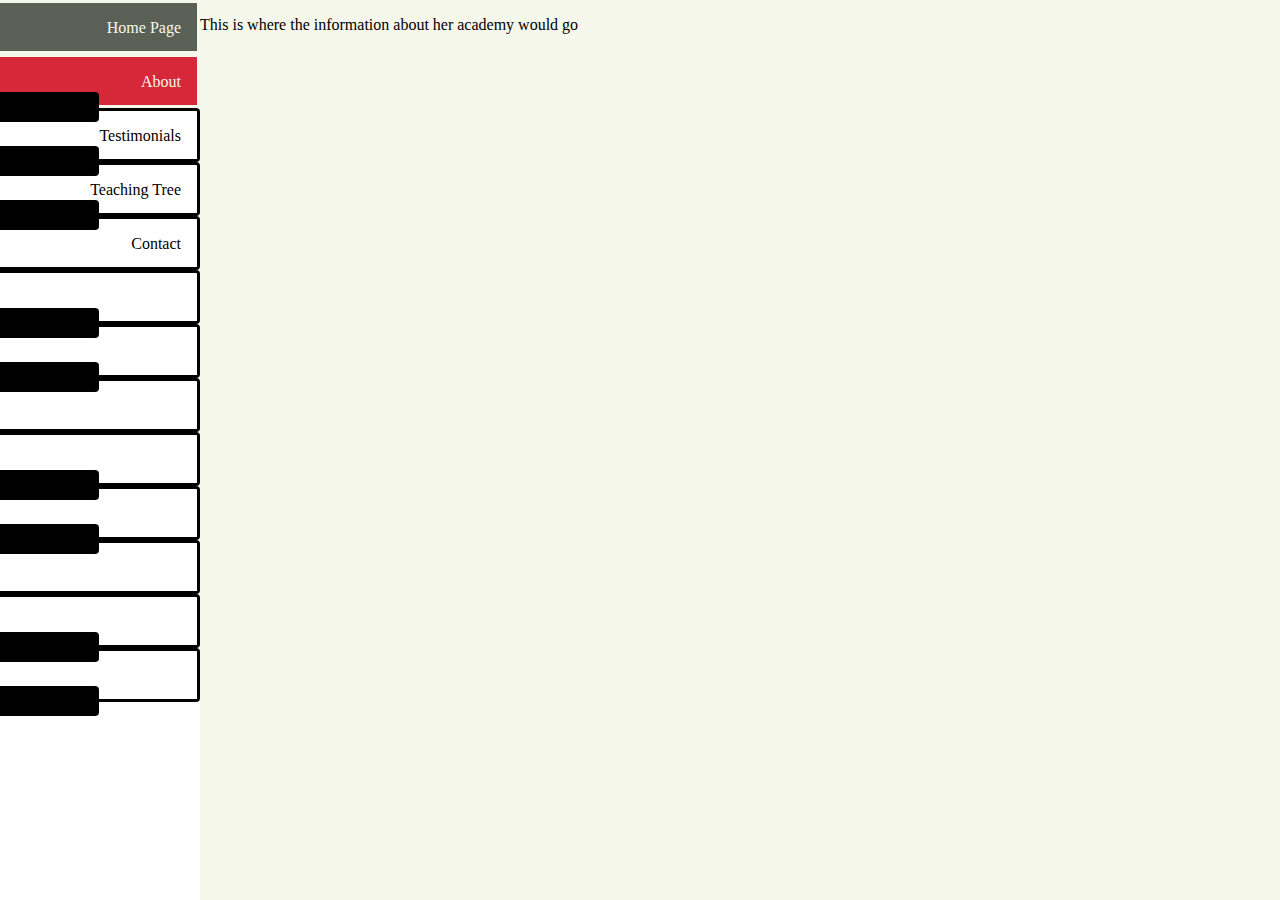
==== about.html @ 645f6161 "Fixed issue with the body not appearing on the about page" ====
<!DOCTYPE html>
<html lang="en">
<head>
    <meta charset="UTF-8">
    <meta name="viewport" content="width=device-width, initial-scale=1.0">
    <link rel="stylesheet" href="styles.css" >
    <title>Amy's Piano Academy - Home Page</title>
</head>
<body style="margin: 0px;">
    <div class="sidebar">
      <a href="index.html">Home Page</a>
      <a class="black-key-button"></a>
      <a class="active" href="about.html">About</a>
      <a class="black-key-button"></a>
      <a href="testimonials.html">Testimonials</a>
      <a class="black-key-button"></a>
      <a href="teachingTree.html">Teaching Tree</a>
      <a href="contact.html">Contact</a>
      <a class="black-key-button"></a>
      <a></a>
      <a class="black-key-button"></a>
      <a></a>
      <a></a>
      <a class="black-key-button"></a>
      <a></a>
      <a class="black-key-button"></a>
      <a></a>
      <a></a>
      <a class="black-key-button"></a>
      <a ></a>
      <a class="black-key-button"></a><a href=""></a>
    </div>

    <div class="header"> 
      <div class="header-image-container">
        <img src="images/Amy's Piano Academy Logo.png" style="max-height: 100%; max-width: 10%; display: block; margin: auto;" alt="logo">
      </div> 
    </div>
      
    <div class="content" style="height: 100vh;">
      <p>This is where the information about her academy would go</p>
    </div>
</body>
</html>
---- styles.css ----
:root{
    --color-ivory: #f6f7eb;
    --color-ebony: #5b6057;
}

@font-face {
  font-family: 'MyriadProCondensed';
  src: url(fonts/MyriadProCondensed.ttf);
}

.body{
    margin: 0px;
    display: flex;
    font-family: 'MyriadProCondensed';
}



.sidebar {
    margin: 0;
    padding: 0;
    width: 200px;
    background-color: white;
    position: fixed;
    height: 100%;
    overflow: hidden;
  }

  .sidebar a {
    display: block;
    color: black;
    padding: 16px;
    text-decoration: none;
    border-style: solid;
    border-left: hidden;
    height: 16px;
    text-align: end;
    border-radius: 4px;
    border-top-left-radius: 0px;
    border-bottom-left-radius: 0px;
  }

  .black-key-button{
    background-color: black;
    padding: 8px !important;
    width: 80px;
    max-height: 8px;
    position: absolute;
    margin-top: 38px;
  }
   
  .sidebar a.active {
    background-color: #D62839;
    color: var(--color-ivory);
  }
  
  .sidebar a:hover:not(.active) {
    background-color: var(--color-ebony);
    color: var(--color-ivory);
    
  }

.header{
    padding: 4px;
    background-color: var(--color-ebony);
    max-height: 100px;
    position: fixed;
}

.header-image-container{
    height: inherit;
    width: inherit;
}

  
  div.content {
    margin-left: 200px;
    display: flex;
    background-color: var(--color-ivory);
    flex-direction: column;
  }

  @media (max-width: 768px) {
    .sidebar {
        display: none;
    }

    .body{
        flex-direction: column;
    }

    div.content{
        margin-left: 0px;
    }
}

@media (min-width: 768px){
    .header{
        display: none;
    }
}
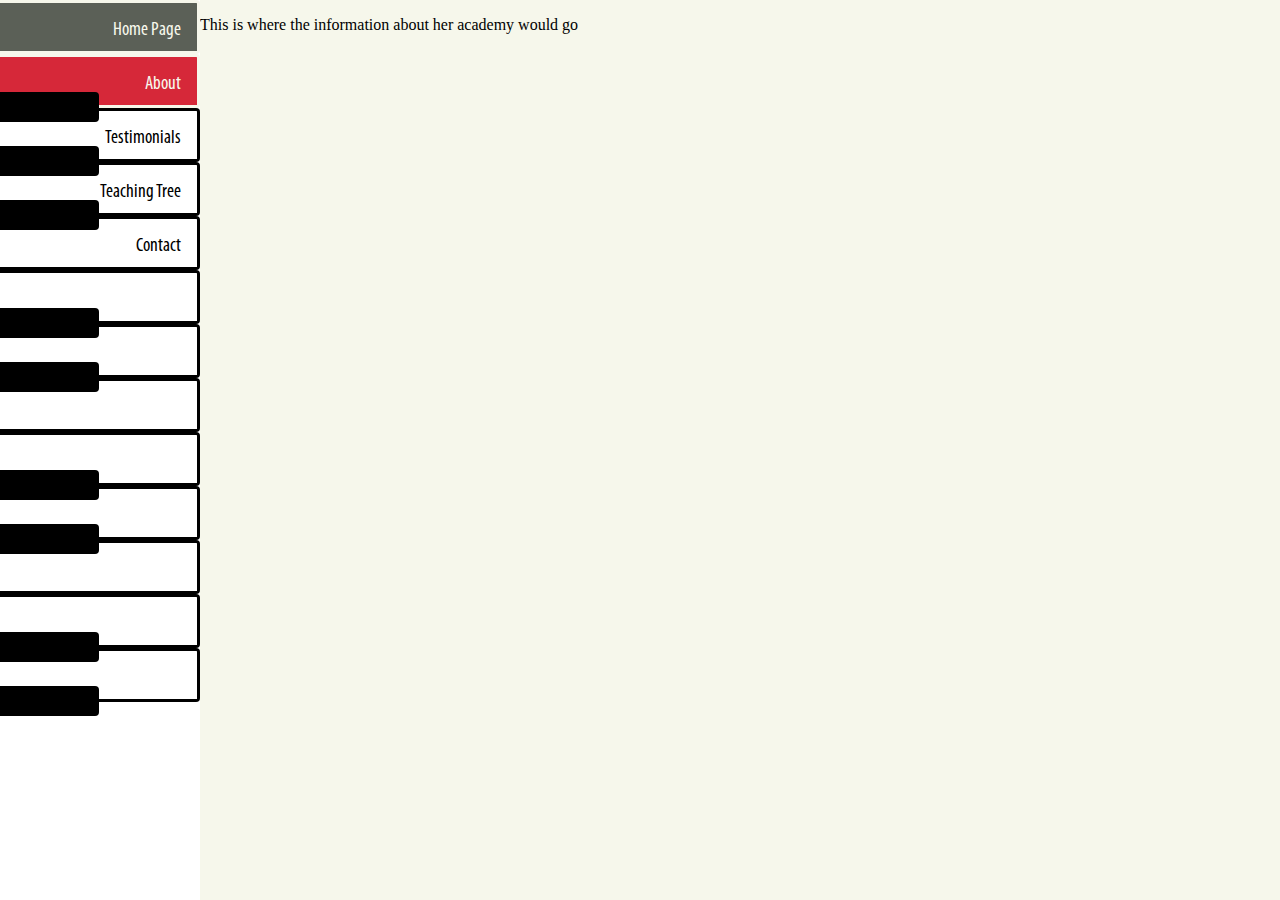
==== commit e2f87fe8: "Added basic fade in effects for the motto as well as updated the fonts being used" ====
--- a/about.html
+++ b/about.html
@@ -33,7 +33,7 @@
 
     <div class="header"> 
       <div class="header-image-container">
-        <img src="images/Amy's Piano Academy Logo.png" style="max-height: 100%; max-width: 10%; display: block; margin: auto;" alt="logo">
+        <img src="images/Amy's Piano Academy Logo.png" style="max-height: 100%; max-width: 10%; display: block; margin: auto; margin-bottom: 0%" alt="logo">
       </div> 
     </div>
       
--- a/styles.css
+++ b/styles.css
@@ -6,6 +6,16 @@
 @font-face {
   font-family: 'MyriadProCondensed';
   src: url(fonts/MyriadProCondensed.ttf);
+}
+
+@font-face {
+  font-family: 'AguafinaScript';
+  src: url(fonts/AGUAFINASCRIPT-REGULAR.TTF);
+}
+
+@font-face {
+  font-family: 'Antro Vectra';
+  src: url(fonts/Antro_Vectra.otf);
 }
 
 .body{
@@ -24,6 +34,8 @@
     position: fixed;
     height: 100%;
     overflow: hidden;
+    font-family: 'MyriadProCondensed';
+    font-size: larger;
   }
 
   .sidebar a {
@@ -98,4 +110,38 @@
     .header{
         display: none;
     }
+}
+
+.fade-in-text {
+  font-size: 350%;
+  animation: fadeIn 5s;
+  -webkit-animation: fadeIn 5s;
+  -moz-animation: fadeIn 5s;
+  -o-animation: fadeIn 5s;
+  -ms-animation: fadeIn 5s;
+}
+
+@keyframes fadeIn {
+  0% { opacity: 0; }
+  100% { opacity: 1; }
+}
+
+@-moz-keyframes fadeIn {
+  0% { opacity: 0; }
+  100% { opacity: 1; }
+}
+
+@-webkit-keyframes fadeIn {
+  0% { opacity: 0; }
+  100% { opacity: 1; }
+}
+
+@-o-keyframes fadeIn {
+  0% { opacity: 0; }
+  100% { opacity: 1; }
+}
+
+@-ms-keyframes fadeIn {
+  0% { opacity: 0; }
+  100% { opacity: 1; }
 }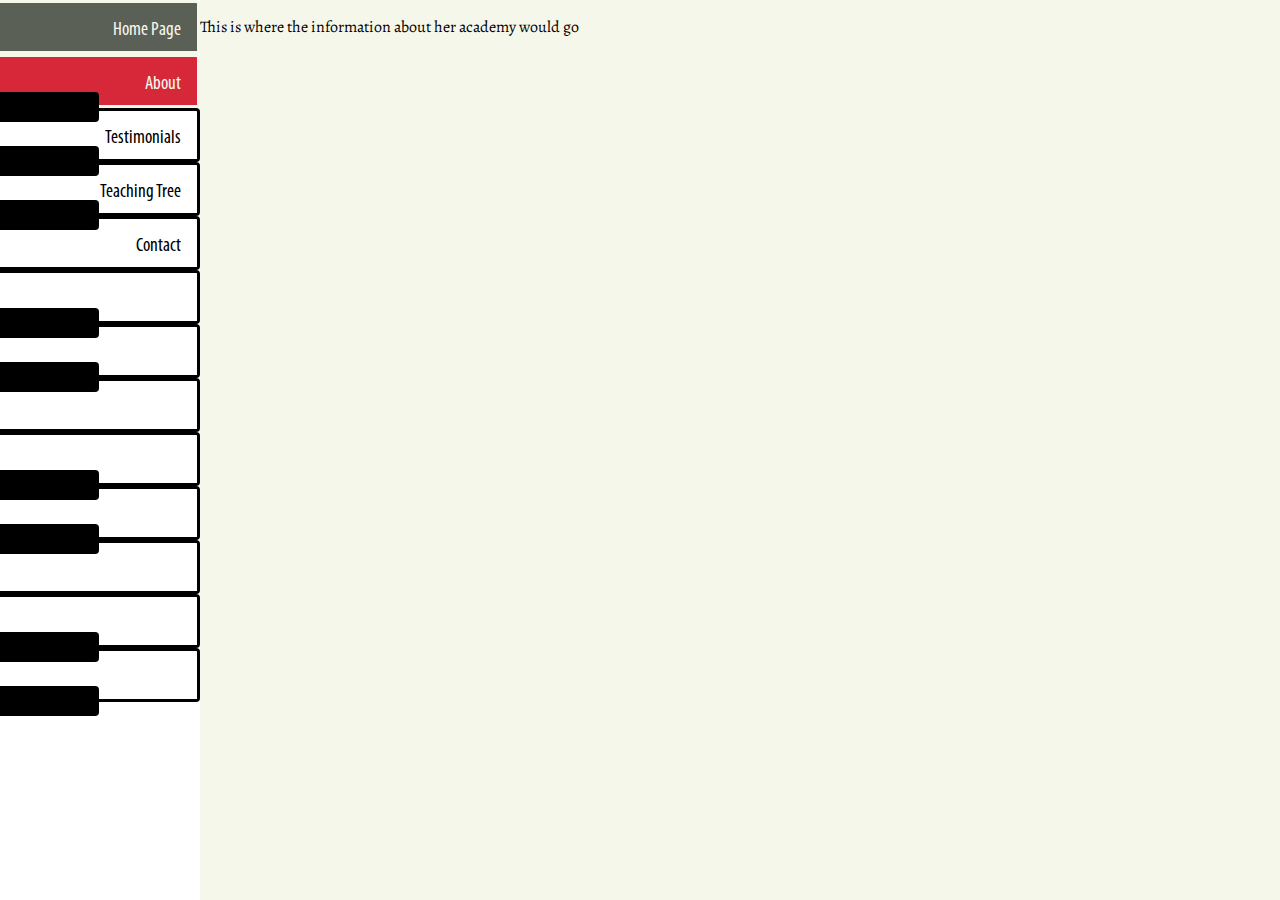
==== commit 8c2ac9e2: "Trying out some additional fonts for the text, Will probably go back to roboto for the simplicity" ====
--- a/about.html
+++ b/about.html
@@ -4,6 +4,9 @@
     <meta charset="UTF-8">
     <meta name="viewport" content="width=device-width, initial-scale=1.0">
     <link rel="stylesheet" href="styles.css" >
+    <link rel="preconnect" href="https://fonts.googleapis.com">
+    <link rel="preconnect" href="https://fonts.gstatic.com" crossorigin>
+    <link href="https://fonts.googleapis.com/css2?family=Alegreya:ital,wght@0,400..900;1,400..900&display=swap" rel="stylesheet">
     <title>Amy's Piano Academy - Home Page</title>
 </head>
 <body style="margin: 0px;">
--- a/styles.css
+++ b/styles.css
@@ -21,10 +21,12 @@
 .body{
     margin: 0px;
     display: flex;
-    font-family: 'MyriadProCondensed';
 }
 
-
+@font-face {
+  font-family: 'Antro Vectra Bolder';
+  src: url(fonts/Antro_Vectra.otf);
+}
 
 .sidebar {
     margin: 0;
@@ -90,6 +92,7 @@
     display: flex;
     background-color: var(--color-ivory);
     flex-direction: column;
+    font-family: 'Alegreya';
   }
 
   @media (max-width: 768px) {
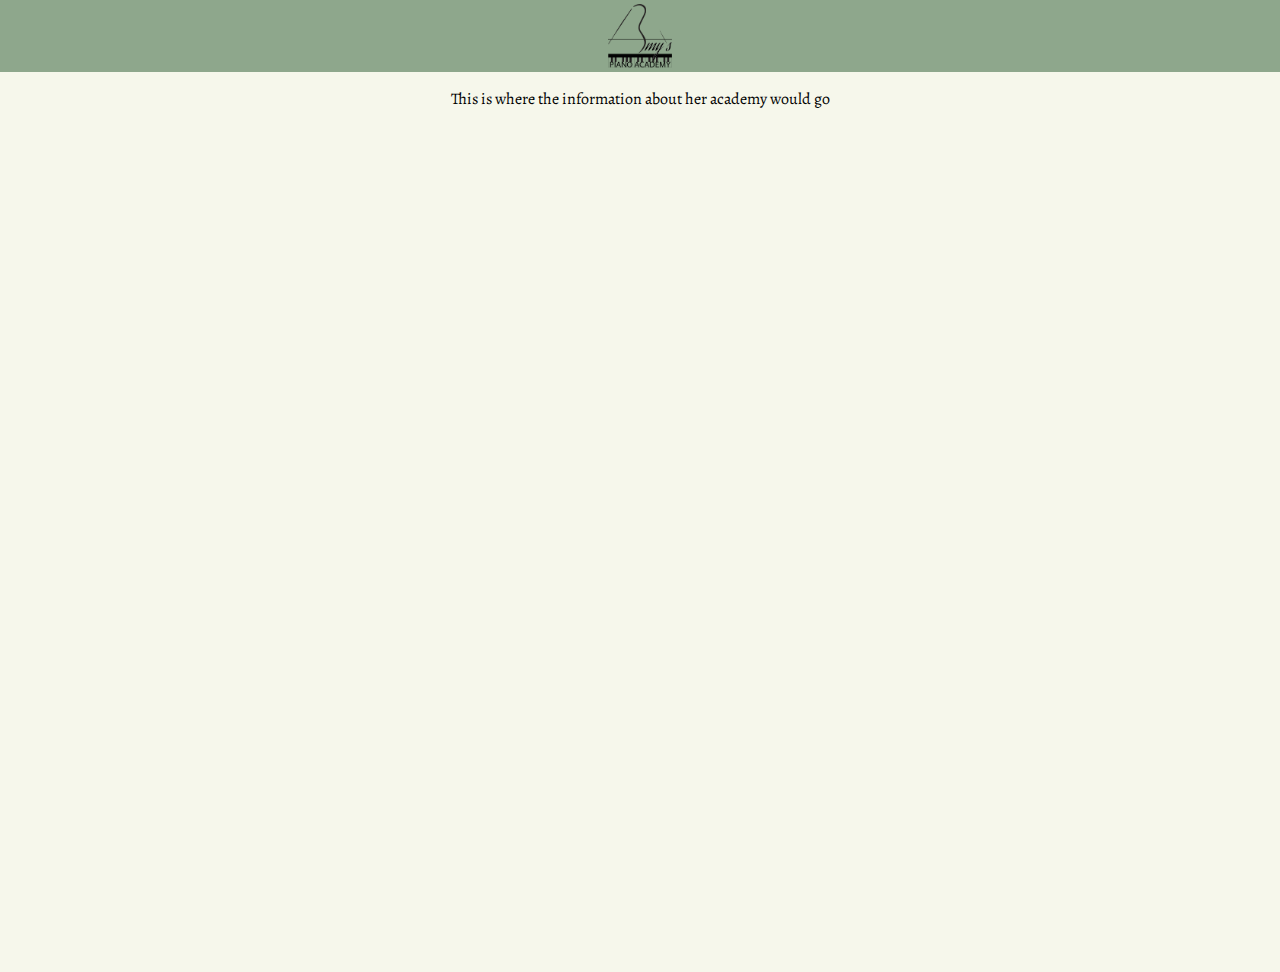
==== commit b47622c3: "Added in initial photos, created hamburger button, and added ability to toggle sidebar" ====
--- a/about.html
+++ b/about.html
@@ -8,32 +8,19 @@
     <link rel="preconnect" href="https://fonts.gstatic.com" crossorigin>
     <link href="https://fonts.googleapis.com/css2?family=Alegreya:ital,wght@0,400..900;1,400..900&display=swap" rel="stylesheet">
     <title>Amy's Piano Academy - Home Page</title>
+
+    <script>
+      function openNav() {
+        document.getElementById("sidebar").style.width = "250px";
+      }
+      
+      /* Set the width of the sidebar to 0 and the left margin of the page content to 0 */
+      function closeNav() {
+        document.getElementById("sidebar").style.width = "0";
+      } 
+    </script>
 </head>
 <body style="margin: 0px;">
-    <div class="sidebar">
-      <a href="index.html">Home Page</a>
-      <a class="black-key-button"></a>
-      <a class="active" href="about.html">About</a>
-      <a class="black-key-button"></a>
-      <a href="testimonials.html">Testimonials</a>
-      <a class="black-key-button"></a>
-      <a href="teachingTree.html">Teaching Tree</a>
-      <a href="contact.html">Contact</a>
-      <a class="black-key-button"></a>
-      <a></a>
-      <a class="black-key-button"></a>
-      <a></a>
-      <a></a>
-      <a class="black-key-button"></a>
-      <a></a>
-      <a class="black-key-button"></a>
-      <a></a>
-      <a></a>
-      <a class="black-key-button"></a>
-      <a ></a>
-      <a class="black-key-button"></a><a href=""></a>
-    </div>
-
     <div class="header"> 
       <div class="header-image-container">
         <img src="images/Amy's Piano Academy Logo.png" style="max-height: 100%; max-width: 10%; display: block; margin: auto; margin-bottom: 0%" alt="logo">
--- a/styles.css
+++ b/styles.css
@@ -1,6 +1,9 @@
 :root{
     --color-ivory: #f6f7eb;
-    --color-ebony: #5b6057;
+    --color-gunmetal: #092327;
+    --color-light-red: #ffada6;
+    --color-claret: #711c33;
+    --color-green: #8ea78c;
 }
 
 @font-face {
@@ -20,7 +23,7 @@
 
 .body{
     margin: 0px;
-    display: flex;
+    background-color: var(--color-ivory);
 }
 
 @font-face {
@@ -31,31 +34,34 @@
 .sidebar {
     margin: 0;
     padding: 0;
-    width: 200px;
+    width: 224px;
     background-color: white;
     position: fixed;
-    height: 100%;
+    max-height: max-content;
     overflow: hidden;
-    font-family: 'MyriadProCondensed';
-    font-size: larger;
+    font-family: 'Alegreya';
+    font-size: large;
+    transition: 0.5s;
+    width: 0px;
   }
 
   .sidebar a {
     display: block;
-    color: black;
+    color: var(--color-gunmetal);
     padding: 16px;
     text-decoration: none;
     border-style: solid;
     border-left: hidden;
     height: 16px;
     text-align: end;
-    border-radius: 4px;
     border-top-left-radius: 0px;
     border-bottom-left-radius: 0px;
+    transition: 0.3s;
+    padding: auto;
   }
 
   .black-key-button{
-    background-color: black;
+    background-color: var(--color-gunmetal);
     padding: 8px !important;
     width: 80px;
     max-height: 8px;
@@ -64,40 +70,154 @@
   }
    
   .sidebar a.active {
-    background-color: #D62839;
+    background-color: var(--color-claret);
     color: var(--color-ivory);
   }
   
   .sidebar a:hover:not(.active) {
-    background-color: var(--color-ebony);
+    background-color: var(--color-gunmetal);
     color: var(--color-ivory);
     
   }
 
 .header{
+    position: sticky;
+    top: 0;
+    display: flex;
+    align-items: center;
+    justify-content: space-between;
     padding: 4px;
-    background-color: var(--color-ebony);
-    max-height: 100px;
-    position: fixed;
+    background-color: var(--color-green);
+    height: 64px;
 }
 
 .header-image-container{
-    height: inherit;
-    width: inherit;
-}
-
+  position: absolute; /* Positions logo absolutely */
+  left: 50%; /* Move logo container to the center */
+  transform: translateX(-50%);
+  max-height: 64px;
+}
+
+.header-button-container{
+  display: inline-block;
+  cursor: pointer;
+  margin-left: 16px;
+}
+
+
+.bar1, .bar2, .bar3 {
+  width: 36px;
+  height: 5px;
+  background-color: var(--color-gunmetal);
+  margin: 8px 0;
+  transition: 0.4s;
+}
+
+.change .bar1 {
+  transform: translate(0, 13px) rotate(-45deg);
+}
+
+.change .bar2 {opacity: 0;}
+
+.change .bar3 {
+  transform: translate(0, -13px) rotate(45deg);
+}
   
-  div.content {
-    margin-left: 200px;
+.content {
     display: flex;
     background-color: var(--color-ivory);
+    font-family: 'Alegreya';
     flex-direction: column;
-    font-family: 'Alegreya';
-  }
+    max-width: 100%;
+    min-height: 100vh;
+    text-align: center;
+    transition: 0.5s;
+  }
+
+.index-bio{
+  background-color: var(--color-light-red);
+  color: black;
+  display: flex;
+  flex-wrap: wrap-reverse;
+  flex-direction: row;
+  justify-content: space-around;
+  font-size: larger;
+  padding: 16px;
+}
+
+.index-bio button{
+  background-color: var(--color-claret);
+  border-radius: 8px;
+  border-width: 0px;
+  padding: 8px;
+  color: white;
+  font-size: larger;
+  font-family: 'Alegreya', serif;
+  transition: 0.3s;
+  margin-bottom: 16px;
+}
+
+.index-bio button:hover{
+  background-color: #431723;
+  cursor: pointer;
+}
+
+
+.index-testimonial{
+  background-color: var(--color-claret) ;
+  color: white;
+  font-size: xx-large;
+  padding: 16px;
+}
+
+footer{
+  background-color: #092327;
+  color: white;
+  left: 0;
+  bottom: 0;
+  width: 100%;
+  padding: 8px;
+}
+
+
+  .testimonials-row{
+    display: flex;
+    flex-wrap: wrap;
+  }
+
+  .testimonial{
+    display: flex;
+    text-align: left;
+    font-size:x-large;
+    padding: 32px;
+    flex: 1;
+  }
+
+  .repeat-dot{
+    height: 8px;
+    width: 8px;
+    background-color: black;
+    border-radius: 50%;
+    display: inline-block;
+    margin-left: 16px;
+    margin-right: 16px;
+  }
+
+  .mobile-divider{
+    width: 100%;
+  }
+  
+  .svg-container {
+    height: 100vh; /* Full height */
+    background-image: url(images/tree.svg); /* Path to your SVG */
+    background-repeat: repeat-y; /* Repeat on the Y-axis */
+    background-position: center; /* Center the SVG horizontally */
+    background-size: contain; /* Maintain aspect ratio and stretch vertically */
+}
 
   @media (max-width: 768px) {
     .sidebar {
-        display: none;
+        width: 0px;
     }
 
     .body{
@@ -107,16 +227,24 @@
     div.content{
         margin-left: 0px;
     }
+
+    .testimonial{
+      display: block;
+      width: 100%;
+      min-width: 90%;
+    }
+
+    
 }
 
 @media (min-width: 768px){
-    .header{
-        display: none;
+    .mobile-divider{
+      display: none;
     }
 }
 
 .fade-in-text {
-  font-size: 350%;
+  font-size: 360%;
   animation: fadeIn 5s;
   -webkit-animation: fadeIn 5s;
   -moz-animation: fadeIn 5s;
@@ -124,6 +252,7 @@
   -ms-animation: fadeIn 5s;
 }
 
+
 @keyframes fadeIn {
   0% { opacity: 0; }
   100% { opacity: 1; }
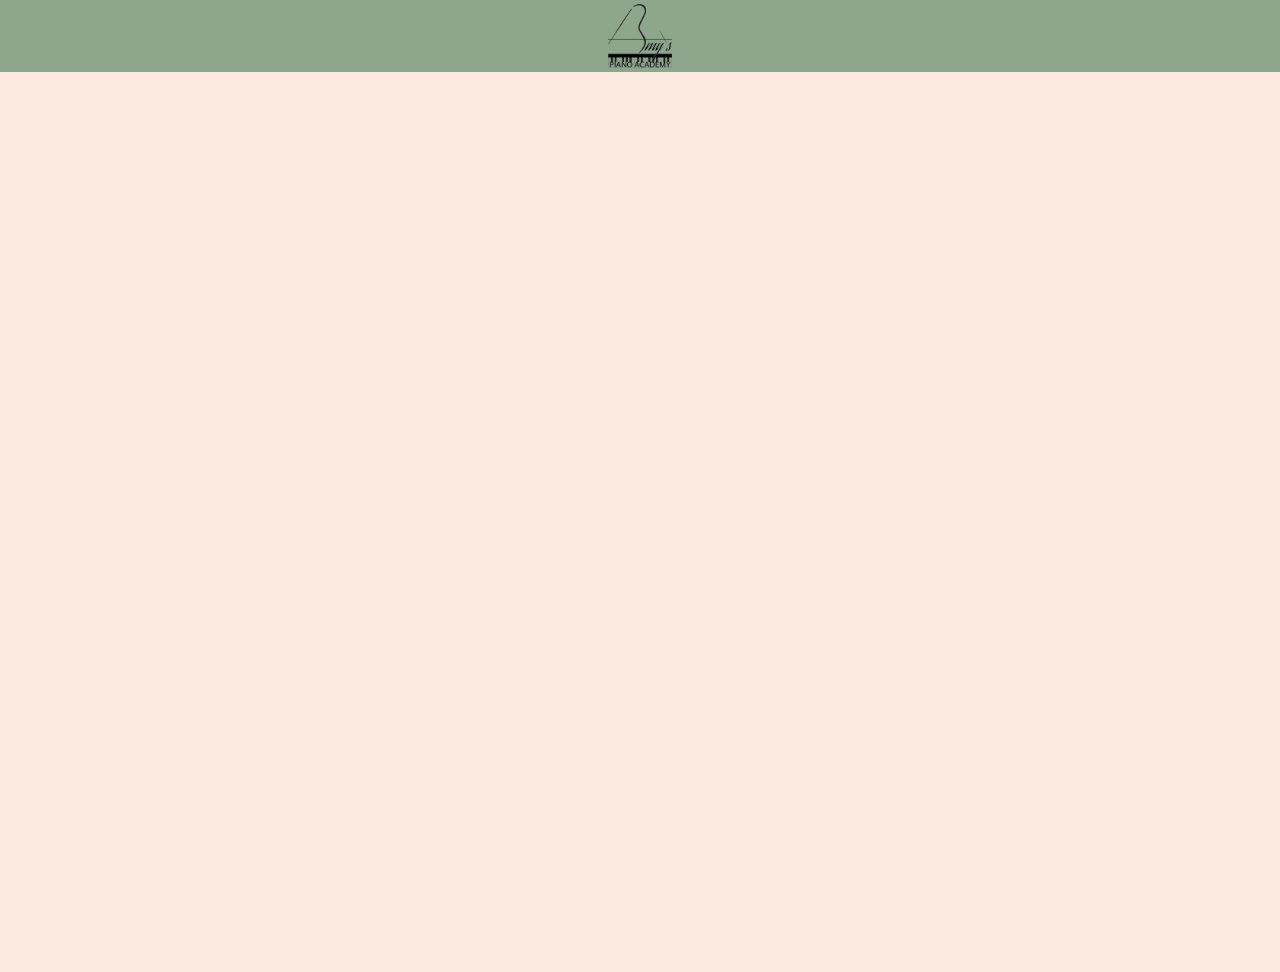
==== commit 450e2d42: "Fixed minor issues with testimonials page" ====
--- a/about.html
+++ b/about.html
@@ -28,7 +28,21 @@
     </div>
       
     <div class="content" style="height: 100vh;">
-      <p>This is where the information about her academy would go</p>
+      <!--About Content-->
+      <div>
+        <!--Initial Photo-->
+        <div>
+
+        </div>
+        <!--Given Text-->
+        <div>
+
+        </div>
+        <!--Last Image with teaching insignia and bullet points-->
+        <div>
+
+        </div>
+      </div>
     </div>
 </body>
 </html>--- a/styles.css
+++ b/styles.css
@@ -1,7 +1,7 @@
 :root{
-    --color-ivory: #f6f7eb;
+    --color-ivory: #fceae1;
     --color-gunmetal: #092327;
-    --color-light-red: #ffada6;
+    --color-light-red: #ffd8d5;
     --color-claret: #711c33;
     --color-green: #8ea78c;
 }
@@ -37,12 +37,13 @@
     width: 224px;
     background-color: white;
     position: fixed;
+    overflow: hidden;
     max-height: max-content;
-    overflow: hidden;
     font-family: 'Alegreya';
-    font-size: large;
+    font-size: 20px;
     transition: 0.5s;
     width: 0px;
+    z-index: 1;
   }
 
   .sidebar a {
@@ -52,7 +53,7 @@
     text-decoration: none;
     border-style: solid;
     border-left: hidden;
-    height: 16px;
+    height: 24px;
     text-align: end;
     border-top-left-radius: 0px;
     border-bottom-left-radius: 0px;
@@ -64,9 +65,9 @@
     background-color: var(--color-gunmetal);
     padding: 8px !important;
     width: 80px;
-    max-height: 8px;
+    max-height: 12px;
     position: absolute;
-    margin-top: 38px;
+    margin-top: 45px;
   }
    
   .sidebar a.active {
@@ -89,6 +90,7 @@
     padding: 4px;
     background-color: var(--color-green);
     height: 64px;
+    z-index: 1;
 }
 
 .header-image-container{
@@ -140,9 +142,11 @@
   display: flex;
   flex-wrap: wrap-reverse;
   flex-direction: row;
-  justify-content: space-around;
   font-size: larger;
+  justify-content: space-between;
   padding: 16px;
+  justify-content: center;
+  align-items: center;
 }
 
 .index-bio button{
@@ -170,13 +174,30 @@
   padding: 16px;
 }
 
+.index-speech{
+  color: black;
+  background-color: var(--color-ivory);
+  max-width: max-content;
+  justify-content: center;
+  text-align: center;
+  border-radius: 8px;
+  padding: 16px;
+  margin: auto;
+  margin-top: 32px;
+  margin-bottom: 32px;
+  display: flex;
+  flex-wrap: wrap;
+}
+
 footer{
+  display: flex;
   background-color: #092327;
   color: white;
   left: 0;
   bottom: 0;
-  width: 100%;
-  padding: 8px;
+  padding: 16px;
+  flex-direction: row;
+  justify-content: space-between;
 }
 
 
@@ -185,12 +206,24 @@
     flex-wrap: wrap;
   }
 
-  .testimonial{
+  .testimonial, .testimonial-image-container{
     display: flex;
     text-align: left;
     font-size:x-large;
-    padding: 32px;
+    padding: 16px;
+    margin: auto;
+    margin-bottom: 32px;
+    margin-top: 32px;
     flex: 1;
+    background-color: white;
+    border-radius: 8px;
+    max-width: 90vw;
+    box-shadow: 12px 12px 16px 0px #ab7a76;
+  }
+
+  .testimonial-image-container img{
+    margin: auto;
+    max-width: 100%;
   }
 
   .repeat-dot{
@@ -228,10 +261,10 @@
         margin-left: 0px;
     }
 
-    .testimonial{
+    .testimonial, .testimonial-image-container{
       display: block;
-      width: 100%;
-      min-width: 90%;
+      width: 0%;
+      min-width: 60%;
     }
 
     
@@ -240,6 +273,10 @@
 @media (min-width: 768px){
     .mobile-divider{
       display: none;
+    }
+
+    .testimonial, .testimonial-image-container{
+      margin: 36px;
     }
 }
 
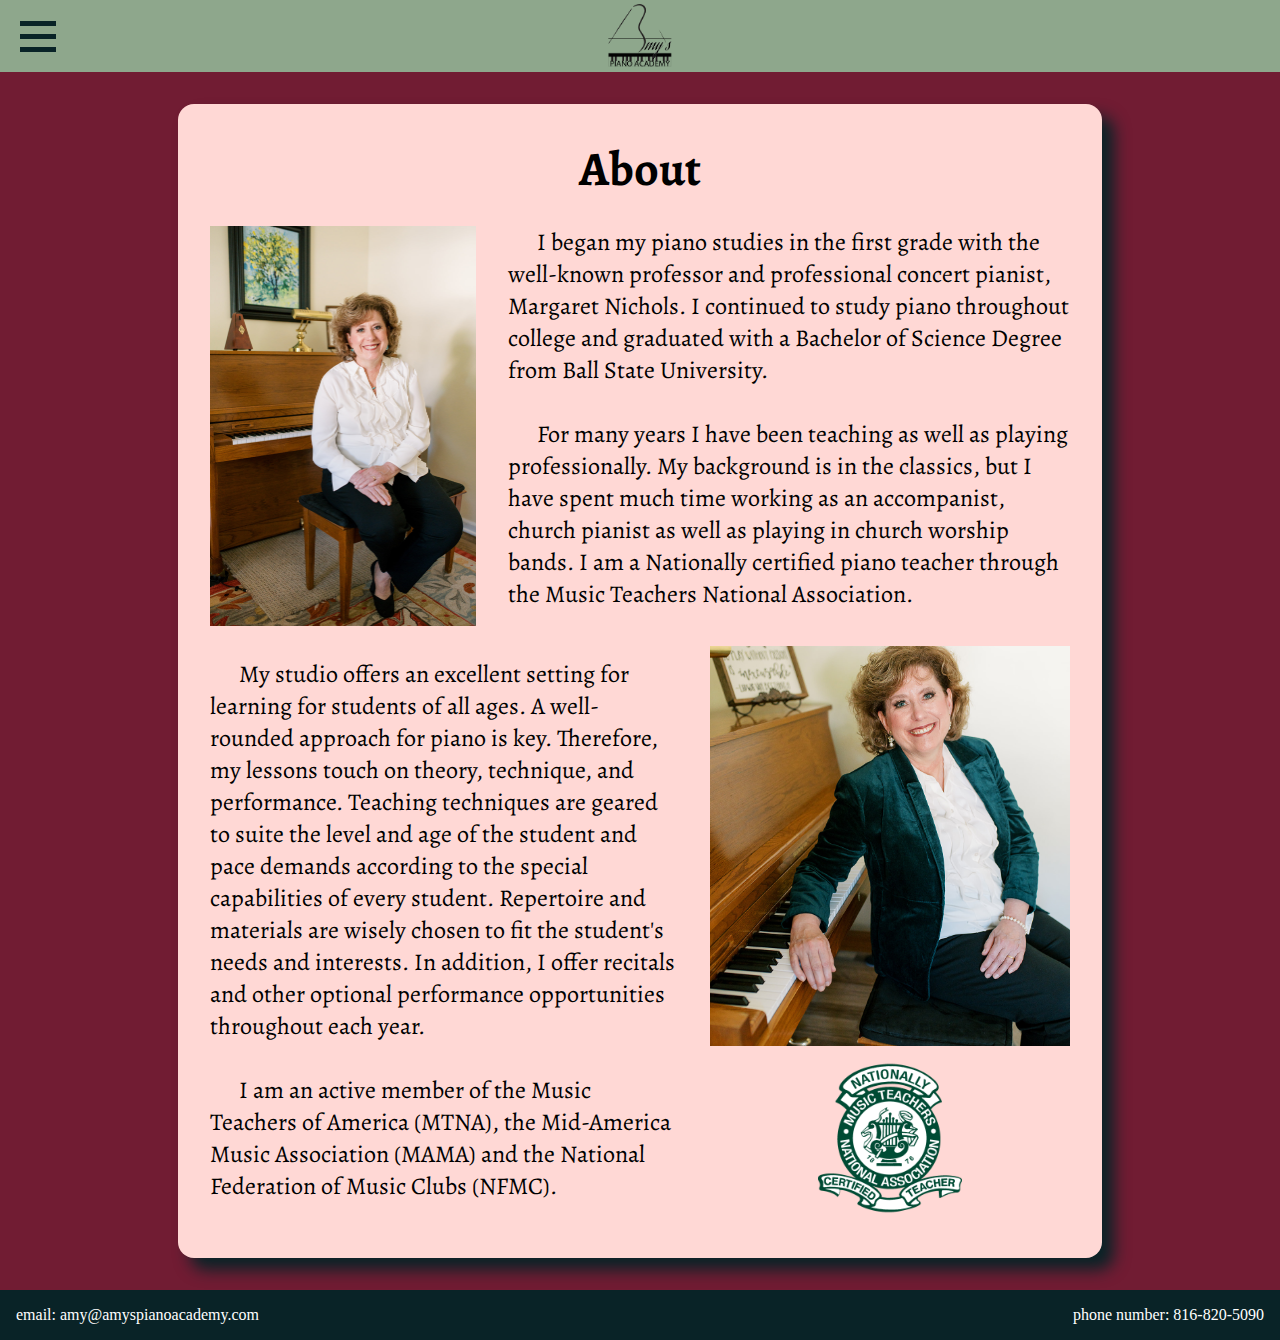
==== commit 24e0465c: "Added full bio to about page and footer" ====
--- a/about.html
+++ b/about.html
@@ -9,40 +9,106 @@
     <link href="https://fonts.googleapis.com/css2?family=Alegreya:ital,wght@0,400..900;1,400..900&display=swap" rel="stylesheet">
     <title>Amy's Piano Academy - Home Page</title>
 
+    <!--Opens and closes the sidebar menu-->
     <script>
-      function openNav() {
-        document.getElementById("sidebar").style.width = "250px";
+      var menuOpen = false;
+
+      function toggleNav(x) {
+        if (menuOpen == false){
+          document.getElementById("sidebar").style.width = "250px";
+          menuOpen = true;
+        } else {
+          document.getElementById("sidebar").style.width = "0";
+          menuOpen = false;
+        }
+        x.classList.toggle("change");
       }
-      
-      /* Set the width of the sidebar to 0 and the left margin of the page content to 0 */
-      function closeNav() {
-        document.getElementById("sidebar").style.width = "0";
-      } 
     </script>
-</head>
-<body style="margin: 0px;">
+
+  </head>
+  <body style="margin: 0px;">
     <div class="header"> 
+      <div class="header-button-container" onclick="toggleNav(this)">
+        <div class="bar1"></div>
+        <div class="bar2"></div>
+        <div class="bar3"></div>
+      </div>
       <div class="header-image-container">
-        <img src="images/Amy's Piano Academy Logo.png" style="max-height: 100%; max-width: 10%; display: block; margin: auto; margin-bottom: 0%" alt="logo">
+        <img src="images/Amy's Piano Academy Logo.png" style="max-height: 64px;">
       </div> 
     </div>
-      
-    <div class="content" style="height: 100vh;">
+  
+    <div class="sidebar" id="sidebar">
+      <a href="index.html">Home Page</a>
+      <a class="black-key-button"></a>
+      <a class="active" href="about.html">About</a>
+      <a class="black-key-button"></a>
+      <a href="testimonials.html">Testimonials</a>
+      <a class="black-key-button"></a>
+      <a href="teaching_tree.html">Teaching Tree</a>
+      <a href="contact.html">Contact</a>
+      <a class="black-key-button"></a>
+      <a></a>
+      <a class="black-key-button"></a>
+      <a></a>
+      <a></a>
+      <a class="black-key-button"></a>
+      <a></a>
+      <a class="black-key-button"></a>
+      <a></a>
+      <a></a>
+      <a class="black-key-button"></a>
+      <a ></a>
+      <a class="black-key-button"></a><a href=""></a>
+    </div>
+  
+    <div class="content" style="min-height: 100vh; background-color: var(--color-claret)">
       <!--About Content-->
-      <div>
-        <!--Initial Photo-->
-        <div>
-
-        </div>
-        <!--Given Text-->
-        <div>
-
-        </div>
-        <!--Last Image with teaching insignia and bullet points-->
-        <div>
-
+      <div style="margin: 32px; margin-top:0px">
+          <div class="about-text">
+            <h1 style="text-align: center; font-size:48px; font-weight: bold; margin-bottom: 0px; margin-top: 0px;">About</h1>
+            <div style="display: flex; flex-direction: row; align-items: center; flex-wrap: wrap;">
+              <img class="about-image-left" src="images/Amy_Eisenhutt_September_2024-25.jpg" style="height: 400px; flex-shrink: 0; margin-top: 16px; @media(max-width: 600px){margin-right: 16px}">
+              <p style="flex: 1 1 200px;">
+              &emsp; I began my piano studies in the first grade with the well-known professor and professional concert pianist, Margaret Nichols.  
+              I continued to study piano throughout college and graduated with a Bachelor of Science Degree from Ball State 
+              University.
+              <br>
+              <br>
+              &emsp; For many years I have been teaching as well as playing professionally. My background is in the classics, but I 
+              have spent much time working as an accompanist, church pianist as well as playing in church worship bands. I am a 
+              Nationally certified piano teacher through the Music Teachers National Association.
+              </p>
+            </div>
+            <div style="display: flex; flex-direction: row; align-items: center; flex-wrap: wrap">
+              <p style="flex: 1 1 200px;">
+                &emsp; My studio offers an excellent setting for learning for students of all ages. 
+              A well-rounded approach for piano is key. Therefore, my lessons touch on theory, 
+              technique, and performance. Teaching techniques are geared to suite the level and 
+              age of the student and pace demands according to the special capabilities of every 
+              student. Repertoire and materials are wisely chosen to fit the student's needs and 
+              interests. In addition, I offer recitals and other optional performance opportunities 
+              throughout each year.
+              <br>
+              <br>
+              &emsp; I am an active member of the Music Teachers of America (MTNA), 
+              the Mid-America Music Association (MAMA) and the National Federation of Music Clubs (NFMC).
+              </p>
+              <div class="about-image-right" style="display: flex; flex-direction: column;">
+                <img  src="images/Amy_Eisenhutt_September_2024-61.jpg" style="height: 400px; object-fit: cover;">
+                <img src="images/MTNACertifiedTeacher.png" style="max-width: 40%; max-height: 40%; margin-top: 16px; margin-left: auto; margin-right: auto;">
+              </div>
+            </div>
         </div>
       </div>
     </div>
+    <footer>
+      <div>
+        email: amy@amyspianoacademy.com 
+      </div>
+      <div>
+        phone number: 816-820-5090
+      </div>
+    </footer>
 </body>
 </html>--- a/styles.css
+++ b/styles.css
@@ -43,7 +43,7 @@
     font-size: 20px;
     transition: 0.5s;
     width: 0px;
-    z-index: 1;
+    z-index: 2;
   }
 
   .sidebar a {
@@ -72,7 +72,7 @@
    
   .sidebar a.active {
     background-color: var(--color-claret);
-    color: var(--color-ivory);
+    color: white;
   }
   
   .sidebar a:hover:not(.active) {
@@ -90,7 +90,7 @@
     padding: 4px;
     background-color: var(--color-green);
     height: 64px;
-    z-index: 1;
+    z-index: 2;
 }
 
 .header-image-container{
@@ -147,6 +147,11 @@
   padding: 16px;
   justify-content: center;
   align-items: center;
+  position: relative;
+}
+
+.index-bio * {
+  z-index: 1;
 }
 
 .index-bio button{
@@ -187,6 +192,10 @@
   margin-bottom: 32px;
   display: flex;
   flex-wrap: wrap;
+  margin-left: 10vw;
+  margin-right: 10vw;
+  position: relative;
+  z-index: 0;
 }
 
 footer{
@@ -200,6 +209,24 @@
   justify-content: space-between;
 }
 
+.about-text{
+  background-color: var(--color-light-red);
+  display: flex;
+  text-align: left;
+  justify-content: center;
+  flex-wrap: wrap;
+  font-size: x-large;
+  margin-left: 0px;
+  margin-right: 0px;
+  padding: 32px;
+  margin-top: 32px;
+  border-radius: 16px;
+  box-shadow: 12px 12px 16px 0px var(--color-gunmetal);
+}
+
+.bio-img{
+  margin: auto;
+}
 
   .testimonials-row{
     display: flex;
@@ -209,7 +236,7 @@
   .testimonial, .testimonial-image-container{
     display: flex;
     text-align: left;
-    font-size:x-large;
+    font-size: 20px;
     padding: 16px;
     margin: auto;
     margin-bottom: 32px;
@@ -219,11 +246,47 @@
     border-radius: 8px;
     max-width: 90vw;
     box-shadow: 12px 12px 16px 0px #ab7a76;
+    flex-direction: column;
+    line-height: 36px;
   }
 
   .testimonial-image-container img{
     margin: auto;
     max-width: 100%;
+  }
+
+  .testimonial-signature{
+    text-align: end;
+    margin-top: 16px;
+    margin-top: auto;
+    font-style: italic;
+    font-size: 16px;
+    color: var(--color-gunmetal);
+  }
+
+  .contact-card{
+    display: flex;
+    flex-direction: column;
+    margin: 36px;
+    background-color: var(--color-gunmetal);
+    color: white;
+    border-radius: 8px;
+    padding: 32px;
+    text-align: left;
+    font-size: x-large;
+    margin-left: 10vw;
+    margin-right: 10vw;
+    box-shadow: 12px 12px 16px 0px #ab7a76;
+  }
+
+  .contact-card a{
+    text-decoration: none;
+    color: var(--color-green);
+    text-decoration: underline;
+  }
+
+  .contact-card *{
+    margin-bottom: 8px;
   }
 
   .repeat-dot{
@@ -241,14 +304,41 @@
   }
   
   .svg-container {
-    height: 100vh; /* Full height */
+    min-height: 100vh;
     background-image: url(images/tree.svg); /* Path to your SVG */
     background-repeat: repeat-y; /* Repeat on the Y-axis */
     background-position: center; /* Center the SVG horizontally */
-    background-size: contain; /* Maintain aspect ratio and stretch vertically */
-}
-
-  @media (max-width: 768px) {
+    background-size: 60%;
+}
+
+.tree-card{
+  background-color: white;
+  max-width: 600px;
+  min-width: 40%;
+  padding: 16px;
+  border-radius: 8px;
+  text-align: left;
+  margin: 40px;
+  box-shadow: 12px 12px 16px 0px #ab7a76;
+  display: flex;
+  flex-direction: row;
+  align-items: center;
+  margin-bottom: 5vw;
+}
+
+.tree-card-description{
+  padding: 8px;
+}
+
+.tree-card img{
+  justify-self: center;
+  display: flex;
+  margin: auto;
+  max-width: 33%;
+}
+
+
+  @media (max-width: 600px) {
     .sidebar {
         width: 0px;
     }
@@ -262,26 +352,54 @@
     }
 
     .testimonial, .testimonial-image-container{
-      display: block;
       width: 0%;
       min-width: 60%;
     }
 
+    .tree-card{
+      flex-wrap: wrap;
+      margin-left: 16px !important;
+      margin-right: 16px !important;
+    }
+
+    .about-image-left, .about-image-right{
+      margin-left: auto;
+      margin-right: auto;
+    }
+
     
 }
 
-@media (min-width: 768px){
+@media (min-width: 600px){
     .mobile-divider{
       display: none;
     }
 
+    .tree-card{
+      flex-wrap: nowrap;
+    }
+
     .testimonial, .testimonial-image-container{
       margin: 36px;
     }
+
+    .about-image-left{
+      margin-right: 32px;
+    }
+
+    .about-image-right{
+      margin-left: 32px;
+    }
+
+    .about-text{
+      margin-left: 12%;
+      margin-right: 12%;
+    }
 }
 
 .fade-in-text {
-  font-size: 360%;
+  font-size: 380%;
+  font-weight: bolder;
   animation: fadeIn 5s;
   -webkit-animation: fadeIn 5s;
   -moz-animation: fadeIn 5s;
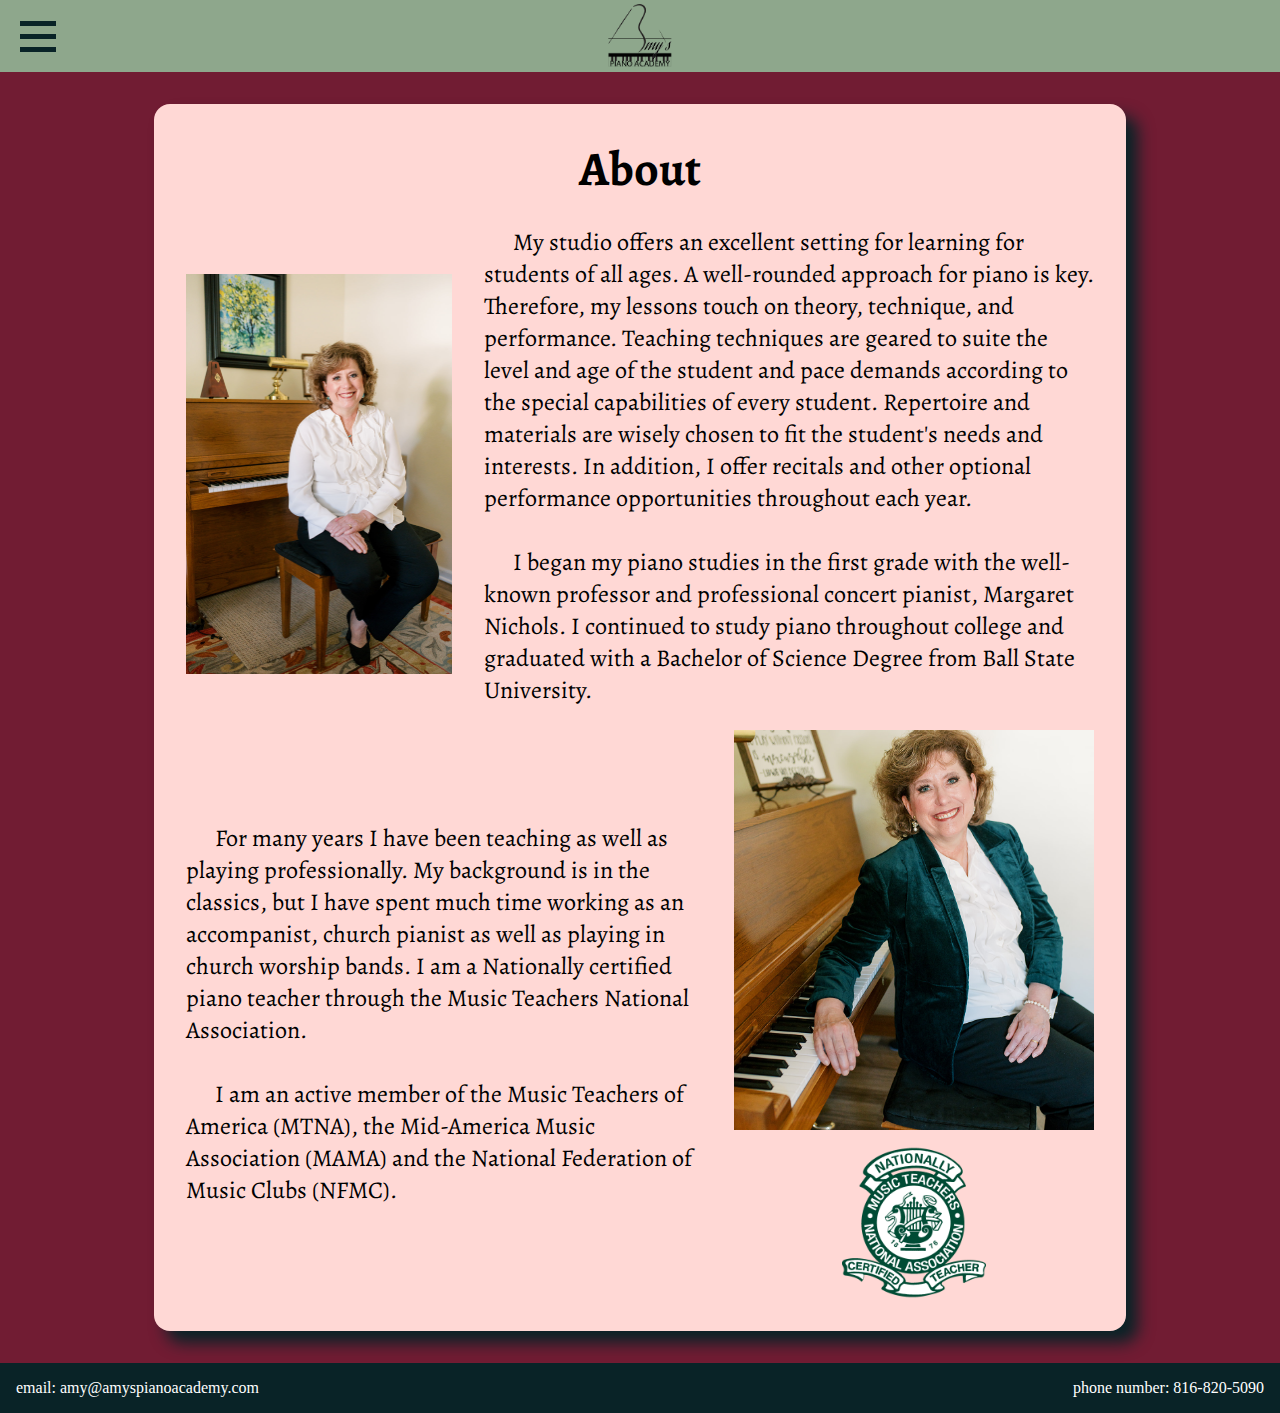
==== commit a0e0c39a: "Added "Getting Started" page and made other adjustments to layout for responsiveness" ====
--- a/about.html
+++ b/about.html
@@ -46,9 +46,9 @@
       <a href="testimonials.html">Testimonials</a>
       <a class="black-key-button"></a>
       <a href="teaching_tree.html">Teaching Tree</a>
+      <a href="getting_started.html">Getting Started</a>
+      <a class="black-key-button"></a>
       <a href="contact.html">Contact</a>
-      <a class="black-key-button"></a>
-      <a></a>
       <a class="black-key-button"></a>
       <a></a>
       <a></a>
@@ -64,24 +64,12 @@
   
     <div class="content" style="min-height: 100vh; background-color: var(--color-claret)">
       <!--About Content-->
-      <div style="margin: 32px; margin-top:0px">
+      <div>
           <div class="about-text">
             <h1 style="text-align: center; font-size:48px; font-weight: bold; margin-bottom: 0px; margin-top: 0px;">About</h1>
             <div style="display: flex; flex-direction: row; align-items: center; flex-wrap: wrap;">
               <img class="about-image-left" src="images/Amy_Eisenhutt_September_2024-25.jpg" style="height: 400px; flex-shrink: 0; margin-top: 16px; @media(max-width: 600px){margin-right: 16px}">
-              <p style="flex: 1 1 200px;">
-              &emsp; I began my piano studies in the first grade with the well-known professor and professional concert pianist, Margaret Nichols.  
-              I continued to study piano throughout college and graduated with a Bachelor of Science Degree from Ball State 
-              University.
-              <br>
-              <br>
-              &emsp; For many years I have been teaching as well as playing professionally. My background is in the classics, but I 
-              have spent much time working as an accompanist, church pianist as well as playing in church worship bands. I am a 
-              Nationally certified piano teacher through the Music Teachers National Association.
-              </p>
-            </div>
-            <div style="display: flex; flex-direction: row; align-items: center; flex-wrap: wrap">
-              <p style="flex: 1 1 200px;">
+              <p style="flex: 1 1 300px;">
                 &emsp; My studio offers an excellent setting for learning for students of all ages. 
               A well-rounded approach for piano is key. Therefore, my lessons touch on theory, 
               technique, and performance. Teaching techniques are geared to suite the level and 
@@ -89,6 +77,18 @@
               student. Repertoire and materials are wisely chosen to fit the student's needs and 
               interests. In addition, I offer recitals and other optional performance opportunities 
               throughout each year.
+              <br>
+              <br>
+                &emsp; I began my piano studies in the first grade with the well-known professor and professional concert pianist, Margaret Nichols.  
+                I continued to study piano throughout college and graduated with a Bachelor of Science Degree from Ball State 
+                University.
+              </p>
+            </div>
+            <div style="display: flex; flex-direction: row; align-items: center; flex-wrap: wrap">
+              <p style="flex: 1 1 300px;">
+                &emsp; For many years I have been teaching as well as playing professionally. My background is in the classics, but I 
+              have spent much time working as an accompanist, church pianist as well as playing in church worship bands. I am a 
+              Nationally certified piano teacher through the Music Teachers National Association.
               <br>
               <br>
               &emsp; I am an active member of the Music Teachers of America (MTNA), 
@@ -106,7 +106,7 @@
       <div>
         email: amy@amyspianoacademy.com 
       </div>
-      <div>
+      <div class="footer-phone-number">
         phone number: 816-820-5090
       </div>
     </footer>
--- a/styles.css
+++ b/styles.css
@@ -29,6 +29,10 @@
 @font-face {
   font-family: 'Antro Vectra Bolder';
   src: url(fonts/Antro_Vectra.otf);
+}
+
+a:link{
+  color: #8ea78c;
 }
 
 .sidebar {
@@ -150,6 +154,10 @@
   position: relative;
 }
 
+.button-primary{
+  margin-bottom: 32px;
+}
+
 .index-bio * {
   z-index: 1;
 }
@@ -209,6 +217,14 @@
   justify-content: space-between;
 }
 
+footer *{
+  max-width: 50%;
+}
+
+footer .footer-phone-number{
+  text-align: end;
+}
+
 .about-text{
   background-color: var(--color-light-red);
   display: flex;
@@ -216,8 +232,8 @@
   justify-content: center;
   flex-wrap: wrap;
   font-size: x-large;
-  margin-left: 0px;
-  margin-right: 0px;
+  margin: 32px; 
+  margin-top:0px;
   padding: 32px;
   margin-top: 32px;
   border-radius: 16px;
@@ -287,6 +303,11 @@
 
   .contact-card *{
     margin-bottom: 8px;
+    max-width: 100%;
+  }
+
+  .getting-started-image{
+    margin-left: 16px;
   }
 
   .repeat-dot{
@@ -362,11 +383,16 @@
       margin-right: 16px !important;
     }
 
-    .about-image-left, .about-image-right{
+    .about-image-left, .about-image-right, .getting-started-image{
       margin-left: auto;
       margin-right: auto;
     }
 
+
+    .contact-card, .about-text{
+      margin-left: 16px;
+      margin-right: 16px;
+    }
     
 }
 
